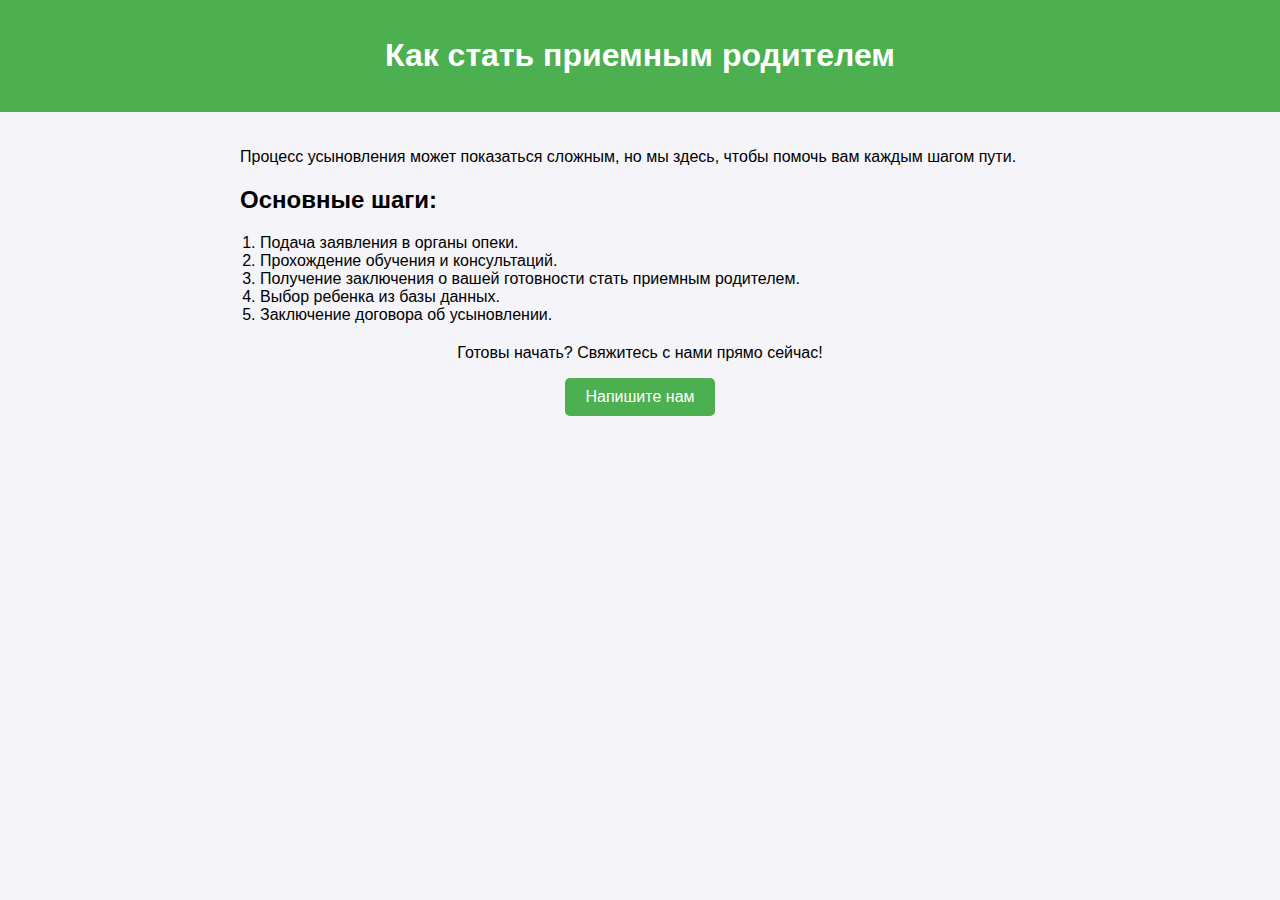
==== about.html @ 9b81adfe "Create about.html" ====
<!DOCTYPE html>
<html lang="ru">
<head>
    <meta charset="UTF-8">
    <meta name="viewport" content="width=device-width, initial-scale=1.0">
    <title>Процесс усыновления</title>
    <style>
        body {
            font-family: Arial, sans-serif;
            margin: 0;
            padding: 0;
            background-color: #f4f4f9;
        }
        header {
            background-color: #4CAF50;
            color: white;
            text-align: center;
            padding: 1em 0;
        }
        .content {
            padding: 20px;
            max-width: 800px;
            margin: 0 auto;
            text-align: left;
        }
        .steps {
            list-style-type: decimal;
            padding-left: 20px;
        }
        .contact {
            text-align: center;
            margin-top: 20px;
        }
        .button {
            display: inline-block;
            padding: 10px 20px;
            background-color: #4CAF50;
            color: white;
            text-decoration: none;
            border-radius: 5px;
        }
        .button:hover {
            background-color: #45a049;
        }
    </style>
</head>
<body>
    <header>
        <h1>Как стать приемным родителем</h1>
    </header>
    <div class="content">
        <p>Процесс усыновления может показаться сложным, но мы здесь, чтобы помочь вам каждым шагом пути.</p>
        <h2>Основные шаги:</h2>
        <ul class="steps">
            <li>Подача заявления в органы опеки.</li>
            <li>Прохождение обучения и консультаций.</li>
            <li>Получение заключения о вашей готовности стать приемным родителем.</li>
            <li>Выбор ребенка из базы данных.</li>
            <li>Заключение договора об усыновлении.</li>
        </ul>
        <div class="contact">
            <p>Готовы начать? Свяжитесь с нами прямо сейчас!</p>
            <a href="mailto:info@example.com" class="button">Напишите нам</a>
        </div>
    </div>
</body>
</html>
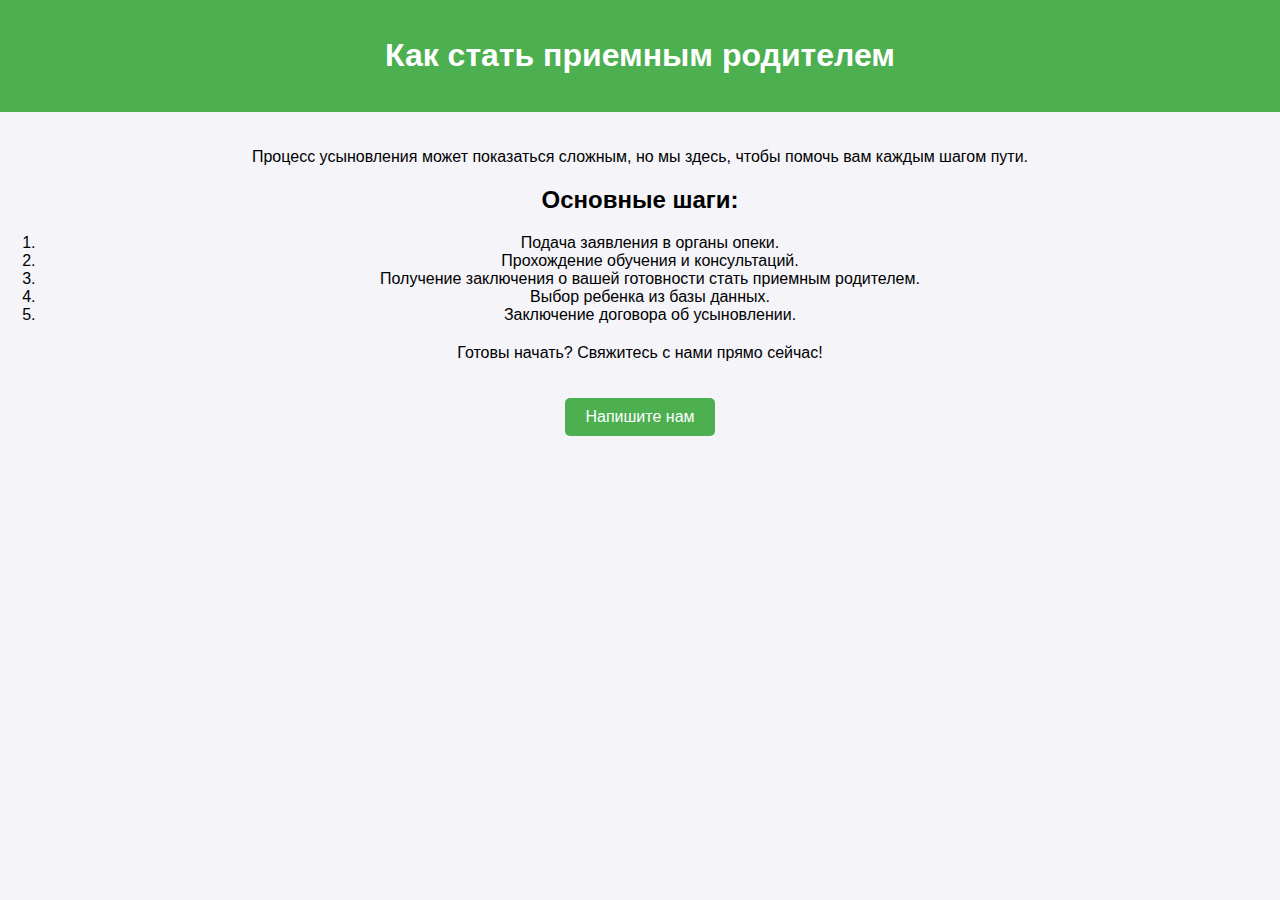
==== commit 99a96f56: "Update about.html" ====
--- a/about.html
+++ b/about.html
@@ -4,45 +4,8 @@
     <meta charset="UTF-8">
     <meta name="viewport" content="width=device-width, initial-scale=1.0">
     <title>Процесс усыновления</title>
-    <style>
-        body {
-            font-family: Arial, sans-serif;
-            margin: 0;
-            padding: 0;
-            background-color: #f4f4f9;
-        }
-        header {
-            background-color: #4CAF50;
-            color: white;
-            text-align: center;
-            padding: 1em 0;
-        }
-        .content {
-            padding: 20px;
-            max-width: 800px;
-            margin: 0 auto;
-            text-align: left;
-        }
-        .steps {
-            list-style-type: decimal;
-            padding-left: 20px;
-        }
-        .contact {
-            text-align: center;
-            margin-top: 20px;
-        }
-        .button {
-            display: inline-block;
-            padding: 10px 20px;
-            background-color: #4CAF50;
-            color: white;
-            text-decoration: none;
-            border-radius: 5px;
-        }
-        .button:hover {
-            background-color: #45a049;
-        }
-    </style>
+    <!-- Подключение внешнего файла со стилями -->
+    <link rel="stylesheet" href="style.css">
 </head>
 <body>
     <header>
--- a/style.css
+++ b/style.css
@@ -0,0 +1,47 @@
+/* Общие стили */
+body {
+    font-family: Arial, sans-serif;
+    margin: 0;
+    padding: 0;
+    background-color: #f4f4f9;
+}
+
+/* Стили для шапки */
+header {
+    background-color: #4CAF50;
+    color: white;
+    text-align: center;
+    padding: 1em 0;
+}
+
+/* Стили для основного контента */
+.content {
+    padding: 20px;
+    text-align: center;
+}
+
+/* Стили для кнопок */
+.button {
+    display: inline-block;
+    padding: 10px 20px;
+    background-color: #4CAF50;
+    color: white;
+    text-decoration: none;
+    border-radius: 5px;
+    margin-top: 20px;
+}
+
+.button:hover {
+    background-color: #45a049;
+}
+
+/* Стили для страницы "Процесс усыновления" */
+.steps {
+    list-style-type: decimal;
+    padding-left: 20px;
+}
+
+.contact {
+    text-align: center;
+    margin-top: 20px;
+}
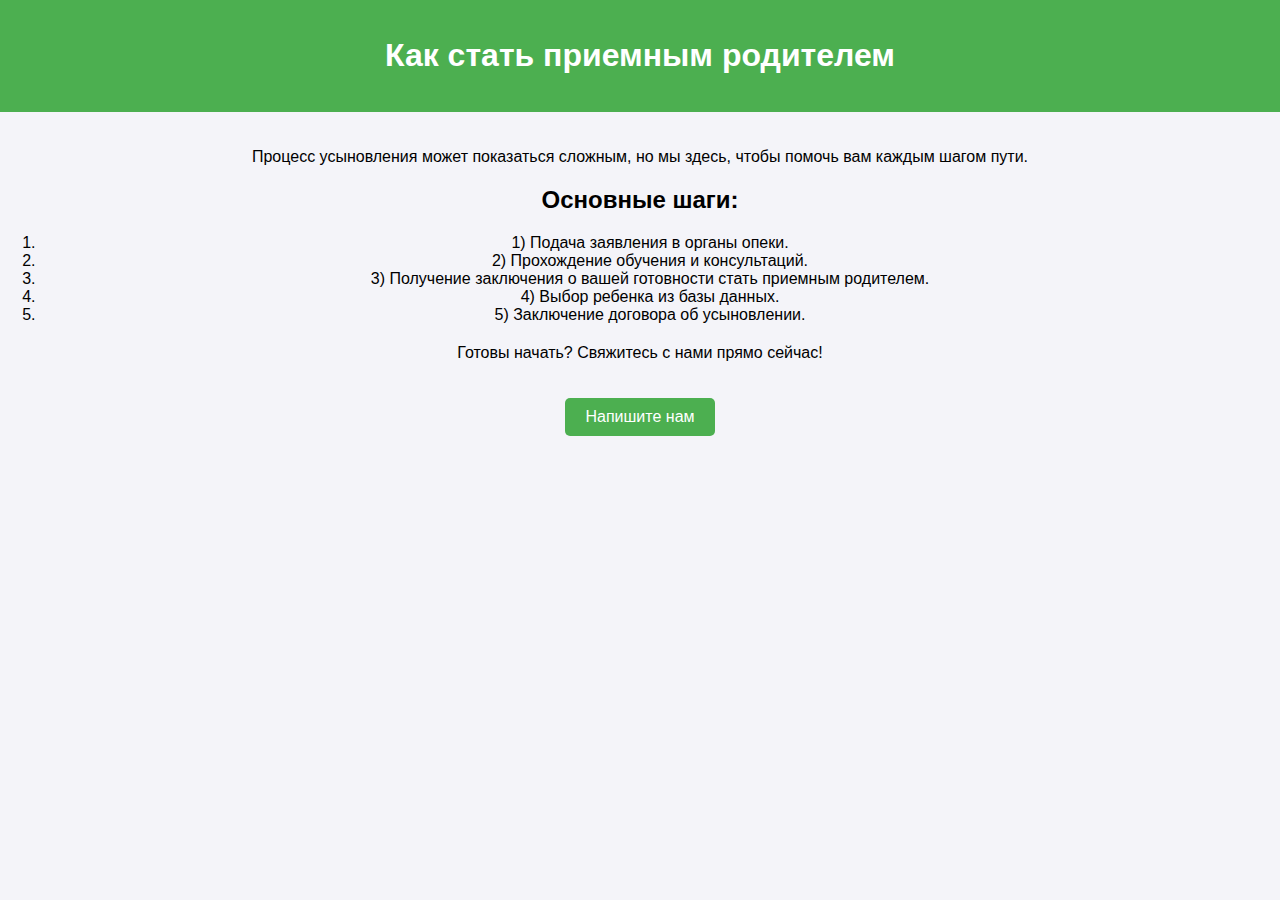
==== commit cd50195c: "Update about.html" ====
--- a/about.html
+++ b/about.html
@@ -15,11 +15,11 @@
         <p>Процесс усыновления может показаться сложным, но мы здесь, чтобы помочь вам каждым шагом пути.</p>
         <h2>Основные шаги:</h2>
         <ul class="steps">
-            <li>Подача заявления в органы опеки.</li>
-            <li>Прохождение обучения и консультаций.</li>
-            <li>Получение заключения о вашей готовности стать приемным родителем.</li>
-            <li>Выбор ребенка из базы данных.</li>
-            <li>Заключение договора об усыновлении.</li>
+            <li> 1) Подача заявления в органы опеки.</li>
+            <li> 2) Прохождение обучения и консультаций.</li>
+            <li> 3) Получение заключения о вашей готовности стать приемным родителем.</li>
+            <li> 4) Выбор ребенка из базы данных.</li>
+            <li> 5) Заключение договора об усыновлении.</li>
         </ul>
         <div class="contact">
             <p>Готовы начать? Свяжитесь с нами прямо сейчас!</p>
